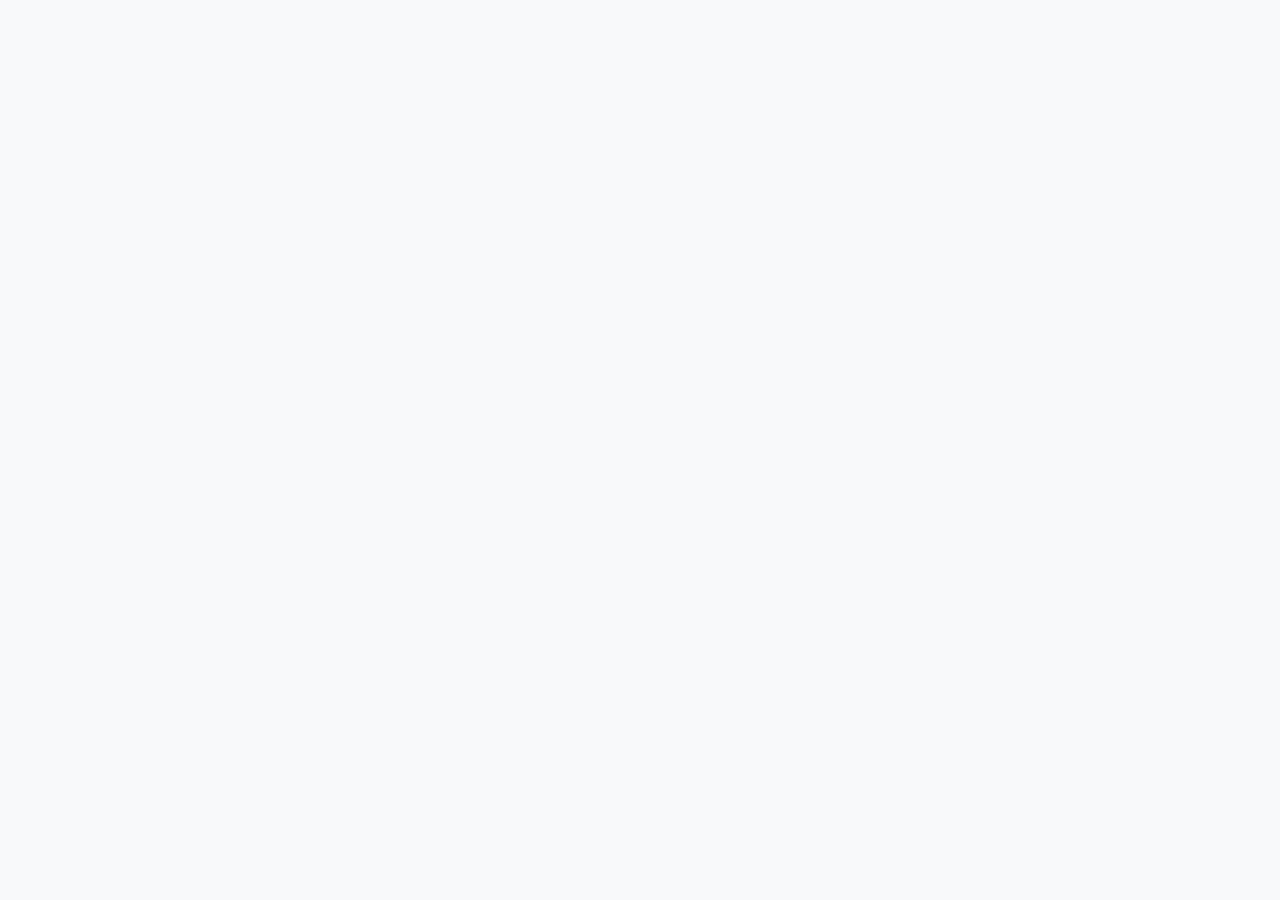
==== index.html @ 89465a6e "lojistikProje 1" ====
<!DOCTYPE html>
<html lang="tr">
<head>
    <meta charset="UTF-8">
    <meta name="viewport" content="width=device-width, initial-scale=1.0">
    <title>Kargo Takip Paneli | Lojistik Otomasyonu</title>
    <!-- CSS dosyamızı buraya import ediyoruz -->
    <link rel="stylesheet" href="style.css">
</head>
<body>

    <!-- Tablo ve arayüz iskeletimizi buraya adım adım öreceğiz -->

    <!-- JavaScript dosyamızı sayfanın en altına import ediyoruz -->
    <script src="script.js"></script>
</body>
</html>
---- style.css ----
/* Sayfa tasarımlarımız buraya gelecek */
body {
    background-color: #f8f9fa;
    font-family: sans-serif;
    margin: 0;
    padding: 20px;
}
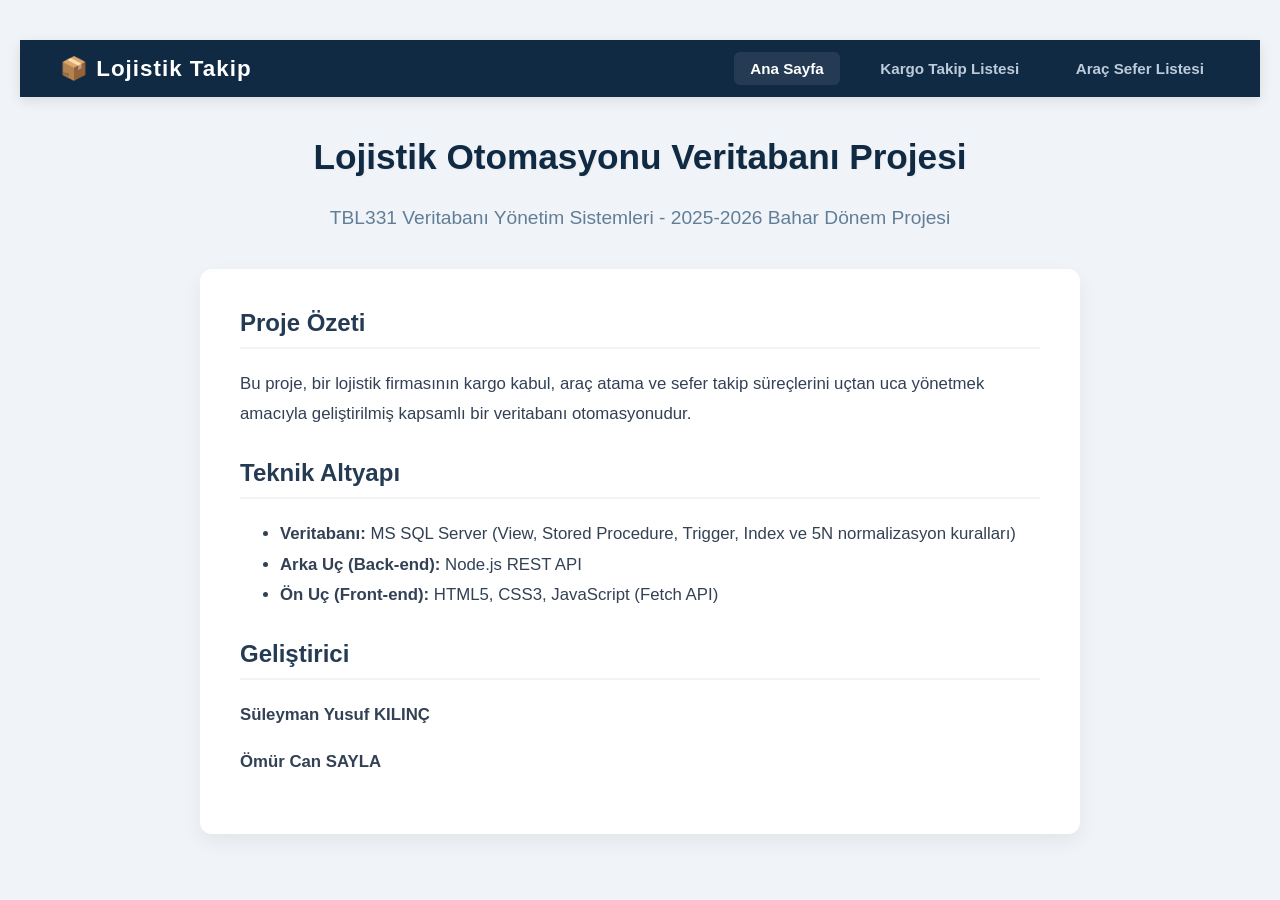
==== commit 4fc7117e: "lojistikProje 2" ====
--- a/index.html
+++ b/index.html
@@ -3,15 +3,44 @@
 <head>
     <meta charset="UTF-8">
     <meta name="viewport" content="width=device-width, initial-scale=1.0">
-    <title>Kargo Takip Paneli | Lojistik Otomasyonu</title>
-    <!-- CSS dosyamızı buraya import ediyoruz -->
+    <title>Ana Sayfa | Lojistik Otomasyonu</title>
     <link rel="stylesheet" href="style.css">
 </head>
 <body>
 
-    <!-- Tablo ve arayüz iskeletimizi buraya adım adım öreceğiz -->
+   
+    <header class="navbar">
+        <div class="logo">📦 Lojistik Takip</div>
+        <nav>
+            <a href="index.html" class="active">Ana Sayfa</a>
+            <a href="kargolar.html">Kargo Takip Listesi</a>
+            <a href="seferler.html">Araç Sefer Listesi</a>
+        </nav>
+    </header>
 
-    <!-- JavaScript dosyamızı sayfanın en altına import ediyoruz -->
-    <script src="script.js"></script>
+    
+    <main class="container">
+        <div class="project-details">
+            <h1>Lojistik Otomasyonu Veritabanı Projesi</h1>
+            <p class="subtitle">TBL331 Veritabanı Yönetim Sistemleri - 2025-2026 Bahar Dönem Projesi</p>
+            
+            <div class="details-card">
+                <h2>Proje Özeti</h2>
+                <p>Bu proje, bir lojistik firmasının kargo kabul, araç atama ve sefer takip süreçlerini uçtan uca yönetmek amacıyla geliştirilmiş kapsamlı bir veritabanı otomasyonudur.</p>
+                
+                <h2>Teknik Altyapı</h2>
+                <ul>
+                    <li><strong>Veritabanı:</strong> MS SQL Server (View, Stored Procedure, Trigger, Index ve 5N normalizasyon kuralları)</li>
+                    <li><strong>Arka Uç (Back-end):</strong> Node.js REST API</li>
+                    <li><strong>Ön Uç (Front-end):</strong> HTML5, CSS3, JavaScript (Fetch API)</li>
+                </ul>
+
+                <h2>Geliştirici</h2>
+                <p><strong>Süleyman Yusuf KILINÇ</strong></p>
+                <p><strong>Ömür Can SAYLA</strong></p>
+            </div>
+        </div>
+    </main>
+
 </body>
 </html>
--- a/style.css
+++ b/style.css
@@ -1,7 +1,153 @@
-/* Sayfa tasarımlarımız buraya gelecek */
-body {
-    background-color: #f8f9fa;
-    font-family: sans-serif;
-    margin: 0;
-    padding: 20px;
+/* Genel Sayfa Ayarları */
+body { 
+    font-family: 'Segoe UI', Tahoma, Geneva, Verdana, sans-serif; 
+    background-color: #f0f4f8; /* Çok açık, ferah bir mavi-gri */
+    margin: 0; 
+    padding: 40px 20px; 
+    color: #333;
+}
+
+/* İçeriği Ortalayan Taşıyıcı Kutu */
+.container {
+    max-width: 1000px;
+    margin: 0 auto;
+}
+
+/* Başlık Tasarımı */
+h1 { 
+    text-align: center; 
+    color: #102a43; 
+    margin-bottom: 30px;
+    font-size: 2.2rem;
+    text-shadow: 1px 1px 2px rgba(0,0,0,0.05);
+}
+
+/* Tablonun Etrafındaki Şık Kart Yapısı */
+.table-wrapper {
+    background-color: #ffffff;
+    border-radius: 12px;
+    box-shadow: 0 8px 20px rgba(0,0,0,0.08); /* Havada duruyormuş hissi veren gölge */
+    overflow: hidden;
+}
+
+/* Tablo Temel Ayarları */
+table { 
+    width: 100%; 
+    border-collapse: collapse; 
+    text-align: left; 
+}
+
+/* Hücre Boşlukları ve Çizgiler */
+th, td { 
+    padding: 16px 20px; 
+    border-bottom: 1px solid #e1e8ed; 
+}
+
+/* Tablo Başlıkları (Koyu Kısım) */
+th { 
+    background-color: #243b53; 
+    color: white; 
+    font-weight: 600;
+    text-transform: uppercase;
+    font-size: 0.9rem;
+    letter-spacing: 0.5px;
+}
+
+/* Satırların Üzerine Gelince Hafifçe Renk Değiştirmesi */
+tr:hover { 
+    background-color: #f8fbff; 
+    transition: background-color 0.3s ease;
+}
+
+tr:last-child td {
+    border-bottom: none;
+}
+
+/* Kargo Durum Etiketleri (Hap Şeklinde) */
+.badge {
+    padding: 6px 12px;
+    border-radius: 20px;
+    font-size: 0.85rem;
+    font-weight: 700;
+    display: inline-block;
+    letter-spacing: 0.3px;
+}
+
+/* Durumlara Göre Otomatik Renklenen Sınıflar */
+.durum-yolda { background-color: #fef3c7; color: #92400e; }       /* Sarı/Turuncu */
+.durum-teslim { background-color: #d1fae5; color: #065f46; }      /* Yeşil */
+.durum-depo { background-color: #e2e8f0; color: #334155; }        /* Gri */
+.durum-dagitim { background-color: #dbeafe; color: #1e40af; }     /* Mavi */
+.durum-iade { background-color: #fee2e2; color: #991b1b; }        /* Kırmızı */
+
+/* --- HEADER & NAVBAR TASARIMI --- */
+.navbar {
+    background-color: #102a43;
+    padding: 15px 40px;
+    display: flex;
+    justify-content: space-between;
+    align-items: center;
+    box-shadow: 0 4px 12px rgba(0,0,0,0.1);
+    margin-bottom: 40px;
+}
+
+.navbar .logo {
+    color: #ffffff;
+    font-size: 1.4rem;
+    font-weight: 700;
+    letter-spacing: 1px;
+}
+
+.navbar nav a {
+    color: #bcccdc;
+    text-decoration: none;
+    margin-left: 20px;
+    font-size: 0.95rem;
+    font-weight: 600;
+    padding: 8px 16px;
+    border-radius: 6px;
+    transition: all 0.3s ease;
+}
+
+.navbar nav a:hover, .navbar nav a.active {
+    background-color: #243b53;
+    color: #ffffff;
+}
+
+/* --- ANA SAYFA PROJE DETAYLARI KARTI --- */
+.project-details {
+    text-align: center;
+}
+
+.project-details .subtitle {
+    color: #627d98;
+    font-size: 1.2rem;
+    margin-bottom: 40px;
+}
+
+.details-card {
+    background-color: #ffffff;
+    border-radius: 12px;
+    padding: 40px;
+    box-shadow: 0 8px 20px rgba(0,0,0,0.06);
+    text-align: left;
+    max-width: 800px;
+    margin: 0 auto;
+}
+
+.details-card h2 {
+    color: #243b53;
+    border-bottom: 2px solid #f0f4f8;
+    padding-bottom: 10px;
+    margin-top: 30px;
+}
+
+.details-card h2:first-child {
+    margin-top: 0;
+}
+
+.details-card ul, .details-card p {
+    line-height: 1.8;
+    color: #334155;
+    font-size: 1.05rem;
 }
